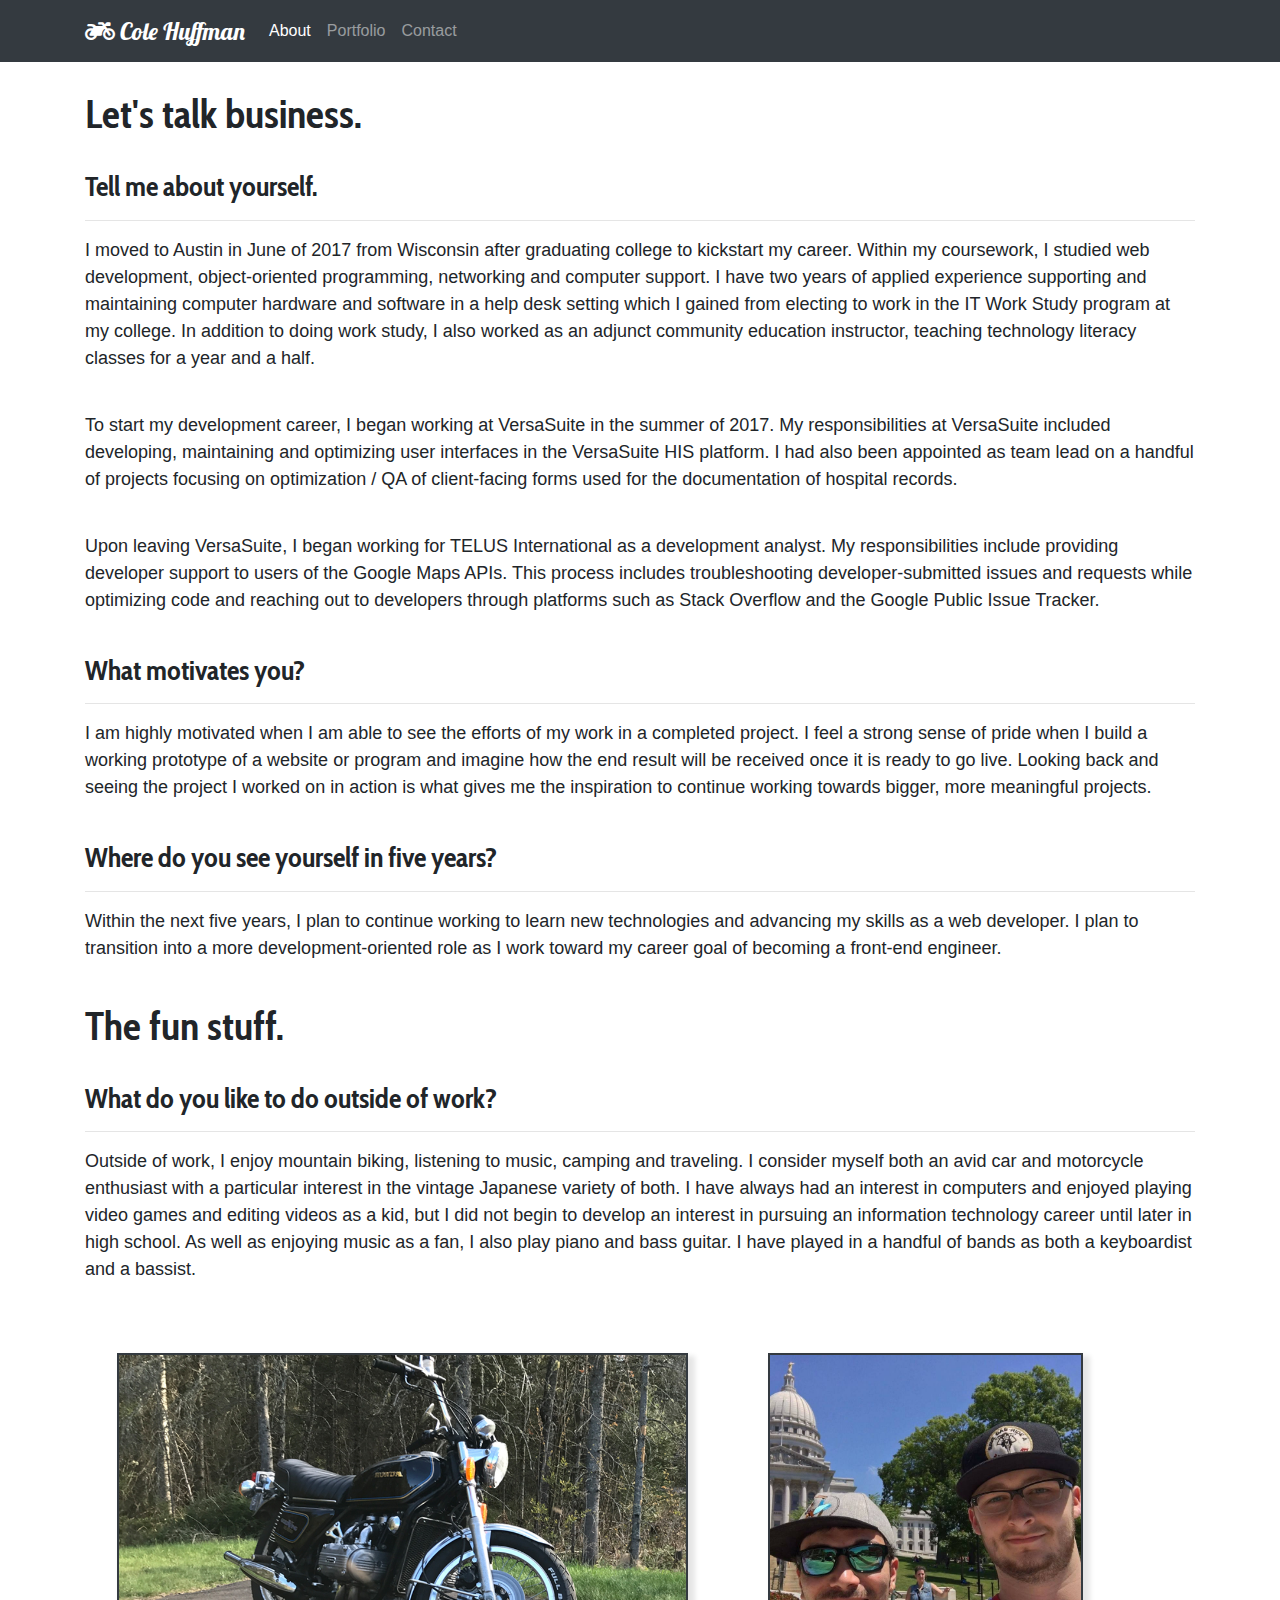
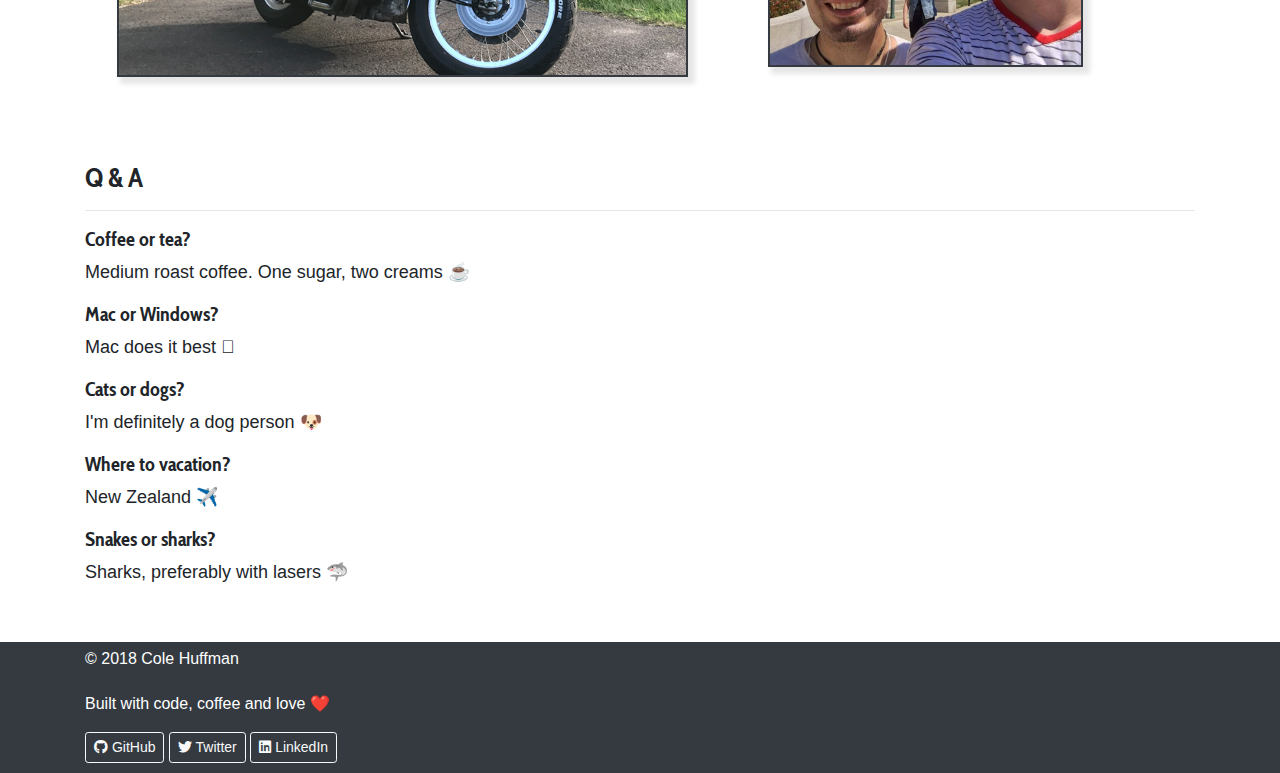
==== about.html @ 3ee2e309 "Initial commit" ====
<!DOCTYPE html>

<head>
  <title>About | Cole Huffman</title>
  <meta name="viewport" content="width=device-width, initial-scale=1">
  <link rel="stylesheet" type="text/css" href="CSS/bootstrap.css">
  <link rel="stylesheet" type="text/css" href="CSS/style.css">
  <link rel="stylesheet" type="text/css" href="web-fonts-with-css/css/fontawesome-all.min.css">
  <link href="https://fonts.googleapis.com/css?family=Cabin+Condensed:600|Lobster" rel="stylesheet">
  <link rel="shortcut icon" href="Photos/favicon.ico" type="image/x-icon">
  <link rel="icon" href="Photos/favicon.ico" type="image/x-icon">
</head>

<body>
  <nav class="navbar navbar-expand-lg navbar-dark bg-dark fixed-top">
    <div class="container">
      <a class="navbar-brand" href="index.html"><i class="fas fa-motorcycle"></i> Cole Huffman</a>
      <button class="navbar-toggler" type="button" data-toggle="collapse" data-target="#navbarSupportedContent" aria-controls="navbarSupportedContent" aria-expanded="false" aria-label="Toggle navigation">
    <span class="navbar-toggler-icon"></span>
  </button>

      <div class="collapse navbar-collapse" id="navbarSupportedContent">
        <ul class="navbar-nav mr-auto">
          <li class="nav-item active">
            <a class="nav-link" href="about.html">About<span class="sr-only">(current)</span></a>
          </li>
          <li class="nav-item">
            <a class="nav-link" href="portfolio.html">Portfolio</a>
          </li>
          <li class="nav-item">
            <a class="nav-link" href="contact.html">Contact</a>
          </li>
        </ul>
      </div>
    </div>
  </nav>

  <div id="body-cover">
    <div class="container">

      <div class="row">
        <div id="left_cont1" class="col-lg-12 col-sm-12">

          <h1>Let's talk business.</h1>
          <br>
          <h3>Tell me about yourself.</h3>
          <hr>
          <p class="body-p">I moved to Austin in June of 2017 from Wisconsin after graduating college to kickstart my career. Within my coursework, I studied web development, object-oriented programming, networking and computer support. I have two years of applied experience
            supporting and maintaining computer hardware and software in a help desk setting which I gained from electing to work in the IT Work Study program at my college. In addition to doing work study, I also worked as an adjunct community education
            instructor, teaching technology literacy classes for a year and a half.</p>
          <br>
          <p class="body-p"> To start my development career, I began working at VersaSuite in the summer of 2017. My responsibilities at VersaSuite included developing, maintaining and optimizing user interfaces in the VersaSuite HIS platform. I had also been appointed
            as team lead on a handful of projects focusing on optimization / QA of client-facing forms used for the documentation of hospital records.</p>
          <br>

          <p class="body-p">Upon leaving VersaSuite, I began working for TELUS International as a development analyst. My responsibilities include providing developer support to users of the Google Maps APIs. This process includes troubleshooting developer-submitted issues
            and requests while optimizing code and reaching out to developers through platforms such as Stack Overflow and the Google Public Issue Tracker.</p>

          <br>

          <h3>What motivates you?</h3>

          <hr>

          <p class="body-p">I am highly motivated when I am able to see the efforts of my work in a completed project. I feel a strong sense of pride when I build a working prototype of a website or program and imagine how the end result will be received once it is ready
            to go live. Looking back and seeing the project I worked on in action is what gives me the inspiration to continue working towards bigger, more meaningful projects. </p>

          <br>

          <h3>Where do you see yourself in five years?</h3>

          <hr>

          <p class="body-p">Within the next five years, I plan to continue working to learn new technologies and advancing my skills as a web developer. I plan to transition into a more development-oriented role as I work toward my career goal of becoming a front-end engineer.</p>

          <br>

          <h1>The fun stuff.</h1>

          <br>

          <h3>What do you like to do outside of work?</h3>

          <hr>

          <p class="body-p">Outside of work, I enjoy mountain biking, listening to music, camping and traveling. I consider myself both an avid car and motorcycle enthusiast with a particular interest in the vintage Japanese variety of both. I have always had an interest
            in computers and enjoyed playing video games and editing videos as a kid, but I did not begin to develop an interest in pursuing an information technology career until later in high school. As well as enjoying music as a fan, I also play piano
            and bass guitar. I have played in a handful of bands as both a keyboardist and a bassist.</p>

          <br>

          <div class="row">
            <div id="gl" class="col-lg-7 col-s-7">
              <img src="Photos/gl1000.jpg">
            </div>

            <div id="madison" class="col-lg-4 col-s-4">
              <img src="Photos/madison.jpg">
            </div>

          </div>

          <br>

          <h3>Q & A</h3>

          <hr>

          <h5>Coffee or tea?</h5>

          <p class="body-p">Medium roast coffee. One sugar, two creams ☕</p>

          <h5>Mac or Windows?</h5>

          <p class="body-p">Mac does it best </p>

          <h5>Cats or dogs?</h5>

          <p class="body-p">I'm definitely a dog person 🐶</p>

          <h5>Where to vacation?</h5>

          <p class="body-p">New Zealand ✈️</p>


          <h5>Snakes or sharks?</h5>

          <p class="body-p">Sharks, preferably with lasers 🦈</p>

        </div>


      </div>
    </div>
  </div>
  <footer>
    <div class="container">
      <p>&copy; 2018 Cole Huffman</p>
      <p>Built with code, coffee and love ❤️</p>
      <a class="btn btn-outline-light btn-sm" href="https://www.github.com/sureto96" target="new"><i class="fab fa-github"></i> GitHub</a>
      <a class="btn btn-outline-light btn-sm" href="https://www.twitter.com/sureto96" target="new"><i class="fab fa-twitter"></i> Twitter</a>
      <a class="btn btn-outline-light btn-sm" href="https://www.linkedin.com/in/cole-huffman-7964a3106" target="new"><i class="fab fa-linkedin"></i> LinkedIn</a>
    </div>

  </footer>

  <script src="http://code.jquery.com/jquery-3.3.1.js" integrity="sha256-2Kok7MbOyxpgUVvAk/HJ2jigOSYS2auK4Pfzbm7uH60=" crossorigin="anonymous"></script>
  <script src="JS/bootstrap.min.js"></script>
</body>
---- CSS/style.css ----
* {
margin: 0;
padding: 0;
}

body {
padding-top: 60px;
background-color: #343A40;
}

#body-cover {
z-index: -1;
height: 100%;
width: 100%;
background-color: #FFF;
}

#icon-span {
text-align: center;
width: 100%;
}


.photo-icon {
width: 70%;
border-radius: 180px;
border: solid 5px #343A40;
margin-bottom: 10px;
}


.jumbotron {
background: url(../Photos/bike.jpg);
background-position: center;
position: relative;
top: 10px;
background-size: auto;
color: #FFF;
border: 3px solid #343A40;
text-shadow: 2px 1px #000;
-webkit-box-shadow: 5px 5px 15px 5px rgba(0,0,0,0.2);
-moz-box-shadow: 5px 5px 15px 5px rgba(0,0,0,0.2);
box-shadow: 5px 5px 15px 5px rgba(0,0,0,0.2);
}

.jumbotron h1 {
font-size: 48px;
font-family: 'Lobster', cursive;
} 

.jumbotron p {
font-size: 24px;
font-family: 'Cabin Condensed', sans-serif;
}

.body-p {
font-size: 18px;
}

.row {
padding-top: 30px;
padding-bottom: 40px;
}

footer {
width: 100%;
color: #FFF;
background: #343A40;
padding-bottom: 10px;
}

footer p {
padding-top: 5px;
}

#gl, #madison {
width: 100%;
padding-bottom: 20px;
text-align: center;
font-size: 16px;
}


#gl img, #madison img {
position: relative;
width: 90%;
height: auto;
border: solid 2px #343A40;
-webkit-box-shadow: 5px 5px 5px 2px rgba(0,0,0,0.1);
-moz-box-shadow: 5px 5px 5px 5px rgba(0,0,0,0.1);
box-shadow: 5px 5px 5px 2px rgba(0,0,0,0.1);
}

.portfolio-item {
text-align: center;
padding: 20px;
}

#item-container {
border: solid 1px rgba(0,0,0,0.2);
border-radius: 5px;
height: 100%;
padding: 15px;
-webkit-box-shadow: 5px 5px 5px 2px rgba(0,0,0,0.1);
-moz-box-shadow: 5px 5px 5px 5px rgba(0,0,0,0.1);
box-shadow: 5px 5px 5px 2px rgba(0,0,0,0.1);
}

.badge-primary {
background: #343A40;
}

.portfolio-img {
width: 50%;
border: solid 1px #343A40;
border-radius: 180px;
margin-bottom: 15px;
}

.contact-button {
text-align: center;
display: inline-block;
width: 100%;
}

.contact-btn {
margin: 5px;
}

.contact-button img {
margin-top: 20px;
width: 90%;
border: solid 2px #343A40;
-webkit-box-shadow: 5px 5px 5px 2px rgba(0,0,0,0.1);
-moz-box-shadow: 5px 5px 5px 5px rgba(0,0,0,0.1);
box-shadow: 5px 5px 5px 2px rgba(0,0,0,0.1);
}

.navbar-brand {
font-family: 'Lobster', cursive;
font-size: 24px;
}

h1, h2, h3, h4, h5 {
font-family: 'Cabin Condensed', sans-serif;
font-weight:bolder
}
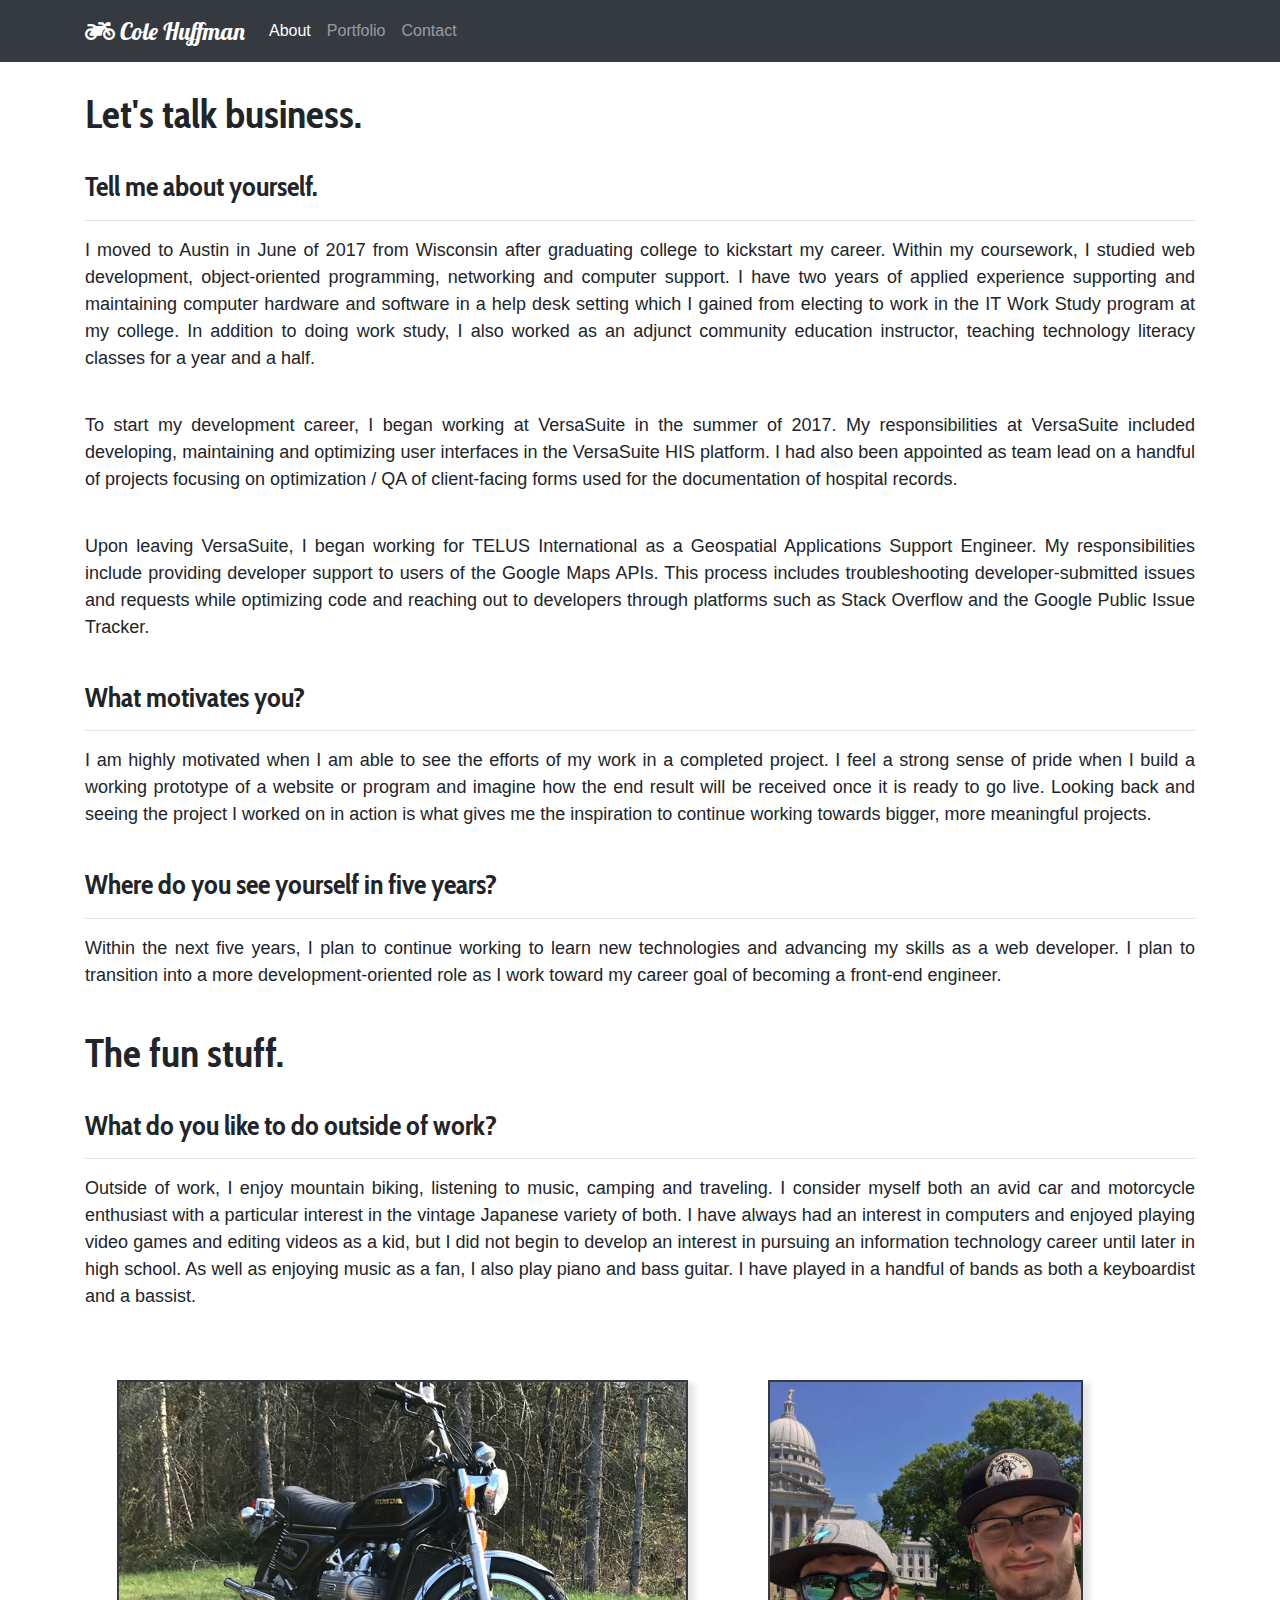
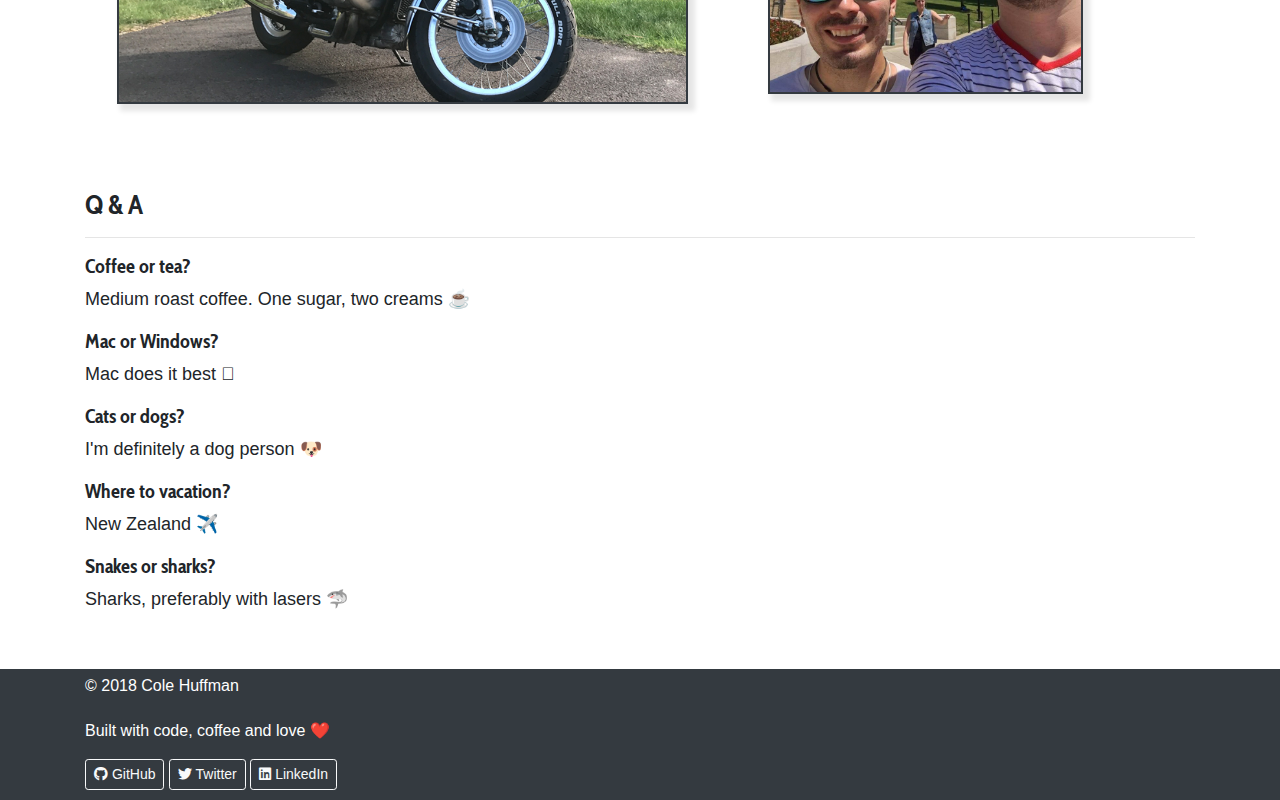
==== commit 7c857c6b: "Update about.html" ====
--- a/about.html
+++ b/about.html
@@ -53,7 +53,7 @@
             as team lead on a handful of projects focusing on optimization / QA of client-facing forms used for the documentation of hospital records.</p>
           <br>
 
-          <p class="body-p">Upon leaving VersaSuite, I began working for TELUS International as a development analyst. My responsibilities include providing developer support to users of the Google Maps APIs. This process includes troubleshooting developer-submitted issues
+          <p class="body-p">Upon leaving VersaSuite, I began working for TELUS International as a Geospatial Applications Support Engineer. My responsibilities include providing developer support to users of the Google Maps APIs. This process includes troubleshooting developer-submitted issues
             and requests while optimizing code and reaching out to developers through platforms such as Stack Overflow and the Google Public Issue Tracker.</p>
 
           <br>
@@ -144,6 +144,6 @@
 
   </footer>
 
-  <script src="http://code.jquery.com/jquery-3.3.1.js" integrity="sha256-2Kok7MbOyxpgUVvAk/HJ2jigOSYS2auK4Pfzbm7uH60=" crossorigin="anonymous"></script>
+  <script src="https://code.jquery.com/jquery-3.3.1.js" integrity="sha256-2Kok7MbOyxpgUVvAk/HJ2jigOSYS2auK4Pfzbm7uH60=" crossorigin="anonymous"></script>
   <script src="JS/bootstrap.min.js"></script>
 </body>
--- a/CSS/style.css
+++ b/CSS/style.css
@@ -55,6 +55,8 @@
 
 .body-p {
 font-size: 18px;
+text-align: justify;
+text-rendering: optimizeLegibility;
 }
 
 .row {
@@ -144,4 +146,4 @@
 h1, h2, h3, h4, h5 {
 font-family: 'Cabin Condensed', sans-serif;
 font-weight:bolder
-}+}
